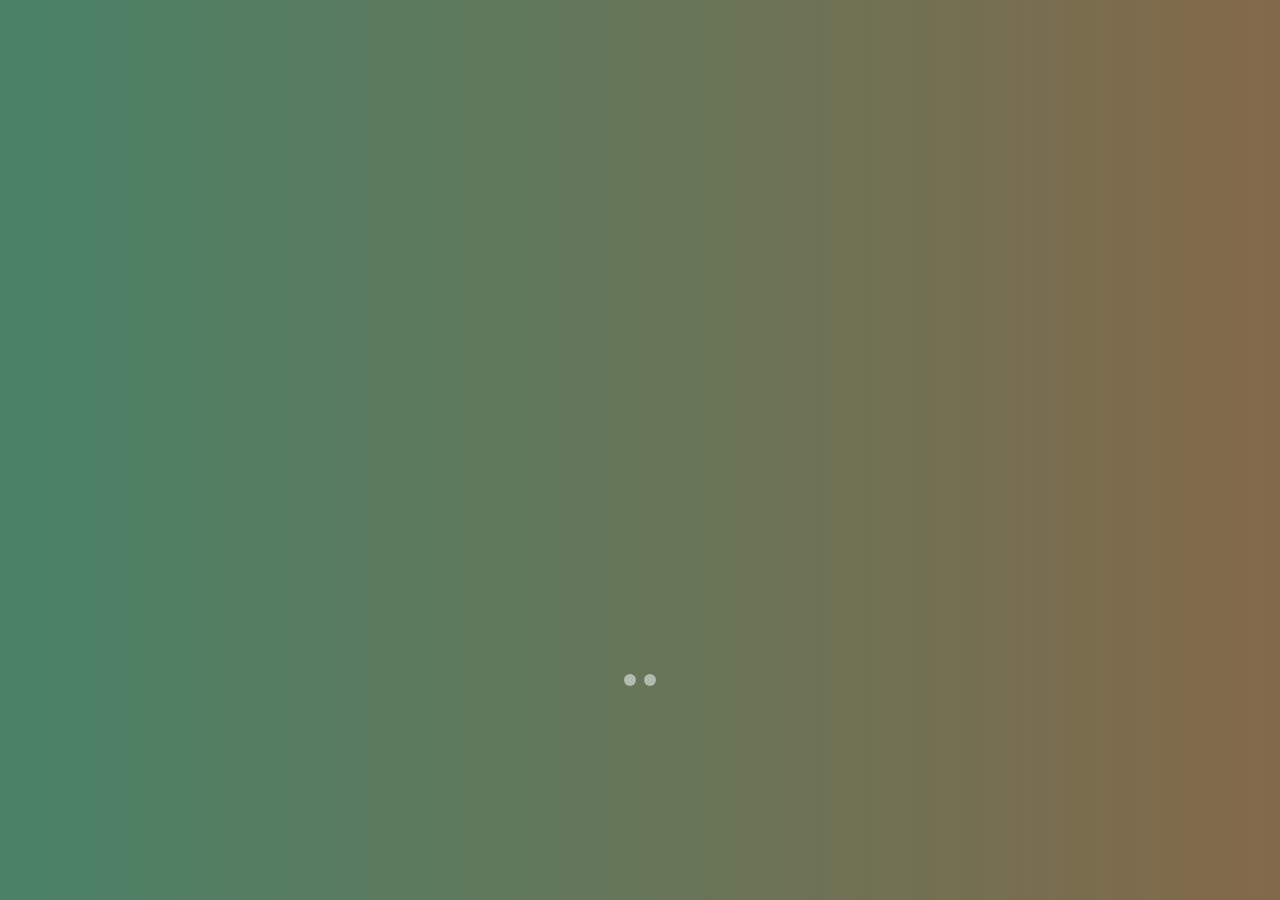
==== halloween-slider-master/index.html @ eac4665b "Add files via upload" ====
<!DOCTYPE html>
<html lang="en">

<head>
  <meta charset="UTF-8" />
  <meta http-equiv="X-UA-Compatible" content="IE=edge" />
  <meta name="viewport" content="width=device-width, initial-scale=1.0" />
  <title>Document</title>
  <link rel="preconnect" href="https://fonts.googleapis.com" />
  <link rel="preconnect" href="https://fonts.gstatic.com" crossorigin />
  <link
    href="https://fonts.googleapis.com/css2?family=Poppins:ital,wght@0,100;0,200;0,300;0,400;0,500;0,600;0,700;0,800;0,900;1,100;1,200;1,300;1,400;1,500;1,600;1,700;1,800;1,900&family=Roboto:ital,wght@0,100;0,300;0,400;0,500;0,700;0,900;1,100;1,300;1,400;1,500;1,700;1,900&family=Rubik:ital,wght@0,300;0,400;0,500;0,600;0,700;0,800;0,900;1,300;1,400;1,500;1,600;1,700;1,800;1,900&display=swap"
    rel="stylesheet" />
  <link rel="stylesheet" href="style.css" />
</head>

<body>
  <div class="site">
    <section class="site__wrapper">
      <div class="site__slider">
        <div class="slider">
          <div id="slide_1" class="slider__block">
            <div class="slider__wrapper">
              <div class="slider__image">
                <img class="image" src="./images/home1-img.png" />
              </div>
              <div class="slider__info">
                <h1 class="info__title">
                  UOOOO
                  <br />
                  TRICK OR
                  <br />
                  TREAT!!
                </h1>
                <p class="info__description">
                  Hi, I'm Reiza, people call me "El Labu". I am currently trying
                  to learn something new, building my own bike with parts made
                  only in Malaysia.
                </p>
              </div>
            </div>
          </div>
          <div id="slide_2" class="slider__block">
            <div class="slider__wrapper">
              <div class="slider__info">
                <h1 class="info__title">
                  UOOOO
                  <br />
                  TRICK OR
                  <br />
                  TREAT!!
                </h1>
                <p class="info__description">
                  Hi, I'm Reiza, people call me "El Labu". I am currently trying
                  to learn something new, building my own bike with parts made
                  only in Malaysia.
                </p>
              </div>
              <div class="slider__image">
                <img class="image" src="./images/home2-img.png" />
              </div>
            </div>
          </div>
        </div>
        <div class="slider__menu">
          <div id="mark_1" class="menu__mark"></div>
            <div id="mark_2" class="menu__mark"></div>
        </div>
      </div>
    </section>
  </div>

  <script src="jquery-3.6.0.min.js"></script>
  <script src="script.js"></script>
</body>

</html>
---- halloween-slider-master/style.css ----
.site {
    --body-color: linear-gradient(90deg, hsl(152deg 28% 40%) 0%, hsl(33deg 28% 40%) 100%);
}

* {
    margin: 0;
    padding: 0;
    box-sizing: border-box;

    font-family: 'Poppins', sans-serif;
}

html, body {
    width: 100%;
    height: 100%;
}

.site {
    width: 100%;
    height: 100%;
    background: var(--body-color);
}

.site__wrapper {
    width: 100%;
    height: 100%;
    display: flex;
    flex-direction: row;
    flex-wrap: nowrap;
    align-items: center;
    justify-content: center;
}

.site__slider {
    width: 968px;
    /* border: 2px solid brown; */
}

.slider__menu {
    display: flex;
    flex-wrap: nowrap;
    flex-direction: row;
    justify-content: center;
    align-items: center;
}

.menu__mark {
    width: 12px;
    height: 12px;
    border-radius: 50%;
    background-color: white;
    opacity: .5;
    cursor: pointer;
    transition: opacity ease .25s;
    margin: 0 4px;
}

.menu__mark:hover {
    opacity: 1;
}

.slider{
    width: 100%;
    height: 460px;
}

.slider__wrapper{
    width: 100%;
    height: 460px;
    display: flex;
    flex-direction: row;
    flex-wrap: nowrap;
    justify-content: space-between;
    align-items: center;
}

.slider__block{
    width: 100%;
    height: 460px;  
    display: none;
}


.slider__image {
    width: 460px;
   height: 460px
}

.slider__image .image {
    width: 460px;
}

.slider__info {
    width: 460px;
    /* height: 460px; */
}

.info__title {
    color: white;
    font-size: 56px;
    font-weight: 900;
    line-height: 109%;
    margin-bottom: 32px;
}

.info__description {
    color: white;
    font-size: 20px;
    line-height: 109%;
    margin-bottom: 32px;
    opacity: .75;
}
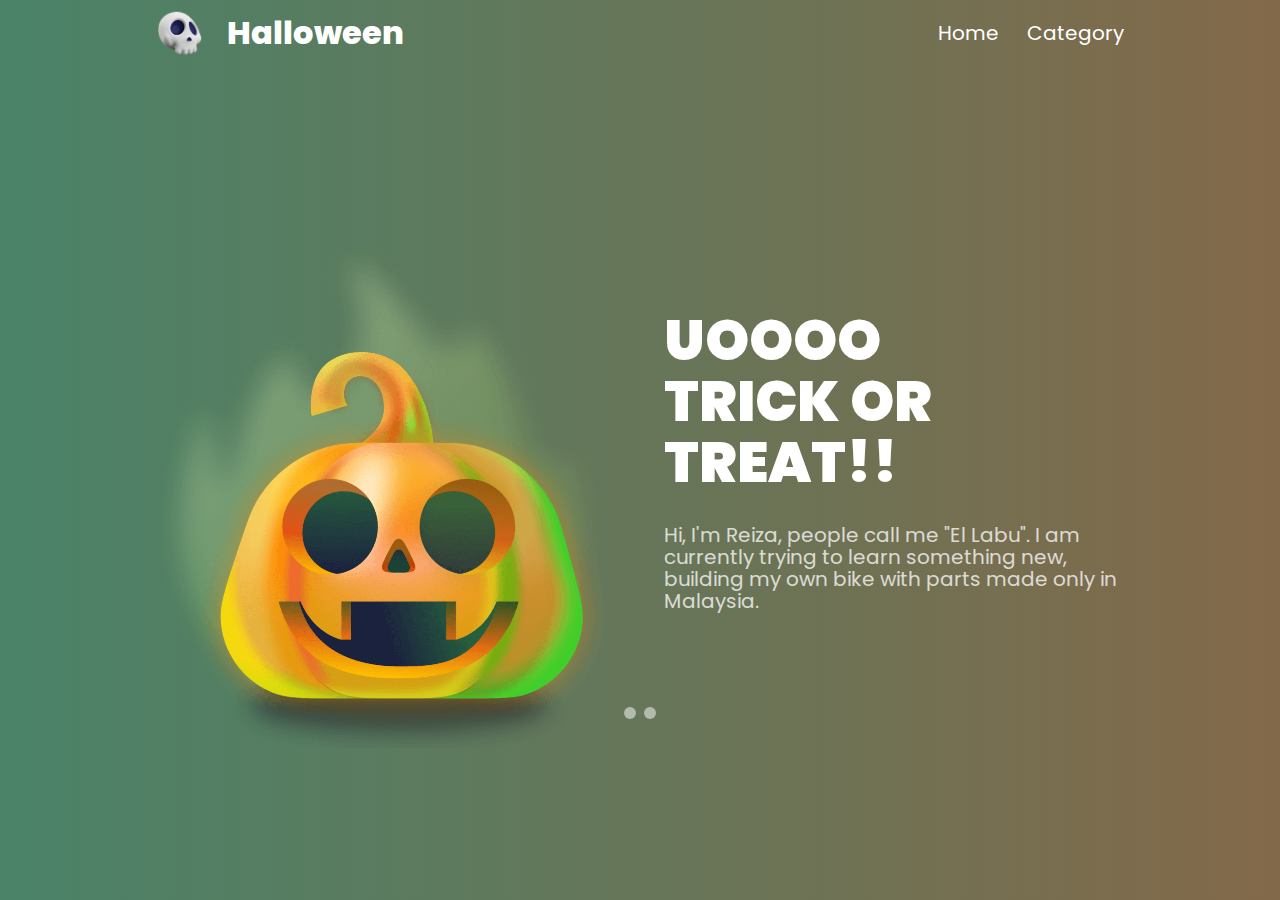
==== commit 1e9f1891: "Add files via upload" ====
--- a/halloween-slider-master/index.html
+++ b/halloween-slider-master/index.html
@@ -17,6 +17,20 @@
 <body>
   <div class="site">
     <section class="site__wrapper">
+
+      <div class="site_menu">
+        <div class="menu__logo">
+          <img src="./images/logo.png" height="48px"/>
+          Halloween
+        </div>
+        <div class="menu__list">
+          <a class="menu_link" href="index.html">Home</a>
+          <a class="menu_link" href="category.html">Category</a>
+        </div>
+      </div>
+
+    <div class="site_content">
+ 
       <div class="site__slider">
         <div class="slider">
           <div id="slide_1" class="slider__block">
@@ -67,6 +81,9 @@
             <div id="mark_2" class="menu__mark"></div>
         </div>
       </div>
+
+    </div>
+
     </section>
   </div>
 
--- a/halloween-slider-master/style.css
+++ b/halloween-slider-master/style.css
@@ -25,10 +25,56 @@
     width: 100%;
     height: 100%;
     display: flex;
-    flex-direction: row;
-    flex-wrap: nowrap;
-    align-items: center;
-    justify-content: center;
+    flex-direction: column;
+    flex-wrap: nowrap;
+    align-items: center;
+    justify-content: flex-start;
+}
+
+.site_menu{
+    display: flex;
+    height: 72px;
+    width: 968px;
+    flex-direction: row;
+    flex-wrap: nowrap;
+    justify-content: space-between;
+    align-items: center;
+}
+
+.menu__logo{
+    display: flex;
+    flex-direction: row;
+    flex-wrap: nowrap;
+    align-items: center;
+    font-size: 32px;
+    font-weight: 800;
+    color: white;
+
+}
+.menu__logo img{
+    margin-right: 24px;
+}
+
+.menu_link{
+    margin-left: 24px;
+    color: white;
+    text-decoration: none;
+    font-size: 20px;
+    
+}
+.menu_link:hover{
+    text-decoration: underline;
+}
+
+.site_content{ 
+    display: flex;
+    width: 968px;
+    height: 100%;
+    flex-direction: column;
+    flex-wrap: nowrap;
+    justify-content: center;
+    align-items: stretch;
+    
 }
 
 .site__slider {
@@ -109,4 +155,55 @@
     line-height: 109%;
     margin-bottom: 32px;
     opacity: .75;
+}
+
+.site_category{
+    display: flex;
+    flex-wrap: nowrap;
+    flex-direction: row;
+    justify-content: space-between;
+    align-items: center;
+}
+
+.category_title1{
+    display: flex;
+    color: white;
+    font-size: 20px;
+    font-weight: 800;
+    align-items: center;
+    flex-wrap: nowrap;
+    flex-direction: column;
+    justify-content: center;
+    margin-bottom: 10px;
+    margin-top: 20px;
+}
+
+.title_c{
+    display: flex;
+    font-size: 40px;
+    font-weight: 800;
+    color: white;
+    flex-direction: row;
+    align-items: center;
+    justify-content: center;
+    margin-bottom: 60px;
+    
+
+}
+.category_desc{
+    display: flex;
+    font-size: 15px;
+    color: white;
+    flex-direction: column;
+    align-items: center;
+    justify-content: center;
+    flex-wrap: nowrap;
+}
+
+.category{
+    display: flex;
+    flex-direction: column;
+    flex-wrap: nowrap;
+    justify-content: flex-start;
+    align-items: center;
 }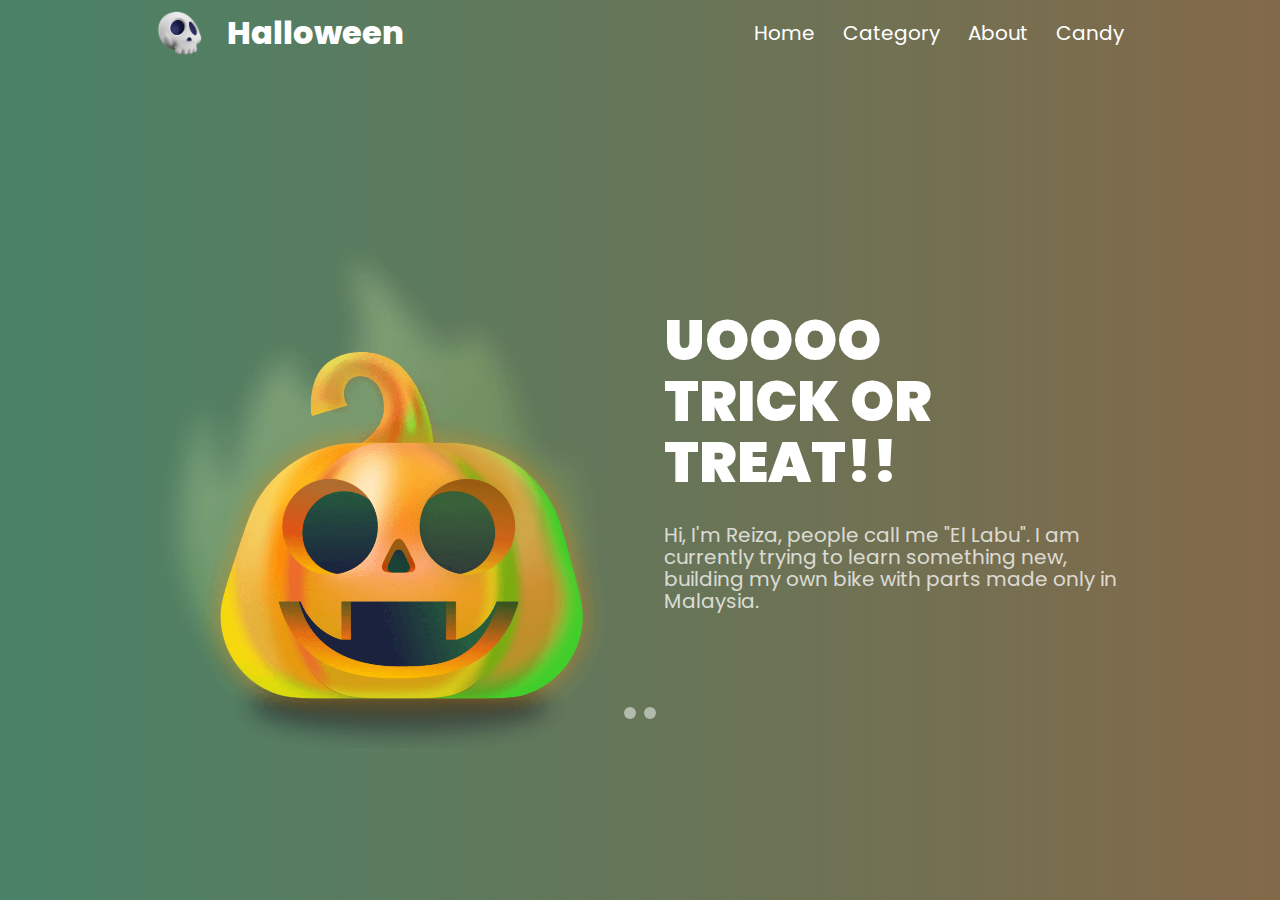
==== commit 22401025: "Add files via upload" ====
--- a/halloween-slider-master/index.html
+++ b/halloween-slider-master/index.html
@@ -26,6 +26,8 @@
         <div class="menu__list">
           <a class="menu_link" href="index.html">Home</a>
           <a class="menu_link" href="category.html">Category</a>
+          <a class="menu_link" href="about.html">About</a>
+          <a class="menu_link" href="candy.html">Candy</a>
         </div>
       </div>
 
--- a/halloween-slider-master/style.css
+++ b/halloween-slider-master/style.css
@@ -180,8 +180,8 @@
 
 .title_c{
     display: flex;
-    font-size: 40px;
-    font-weight: 800;
+    font-size: 70px;
+    font-weight: 1000;
     color: white;
     flex-direction: row;
     align-items: center;
@@ -192,18 +192,116 @@
 }
 .category_desc{
     display: flex;
+    font-weight: 30;
+    font-size: 20px;
+    color: white;
+    flex-direction: column;
+    align-items: center;
+    justify-content: center;
+    flex-wrap: nowrap;
+}
+
+.category{
+    width: 400px;
+    height: 300px;
+    display: flex;
+    flex-direction: column;
+    flex-wrap: nowrap;
+    justify-content: flex-start;
+    align-items: center;
+}
+
+.HalloweenDesc{
+    display: flex;
+    flex-direction: row;
+    flex-wrap: nowrap;
+    justify-content: space-evenly;
+    align-content: center;
+    align-items: center;
+
+}
+
+.BoxDesc1{
+    display: flex;
+    width: 300px;
+    height: 600px;
+    flex-wrap: nowrap;
+    align-content: center;
+    justify-content: space-evenly;
+    align-items: flex-start;
+    flex-direction: column;
+}
+.BoxDesc2{
+    display: flex;
+    width: 300px;
+    height: 450px;
+    flex-direction: column;
+    align-items: center;
+    justify-content: center;
+    flex-wrap: nowrap;
+
+
+
+}
+
+.DescTitle{
+    color: white;
+    font-weight: 800;
+    font-size: 50px;
+    
+}
+.DescDesc{
+    color: white;
+    font-weight: 200;
     font-size: 15px;
-    color: white;
-    flex-direction: column;
-    align-items: center;
-    justify-content: center;
-    flex-wrap: nowrap;
-}
-
-.category{
-    display: flex;
-    flex-direction: column;
-    flex-wrap: nowrap;
-    justify-content: flex-start;
-    align-items: center;
-}+
+}
+
+.ButtonDesc{
+    color: white;
+    display: flex;
+    height: 50px;
+    width: 125px;
+    border-radius: 15%;
+    background-color: orangered;
+    align-items: center;
+    justify-content: center;
+    flex-wrap: nowrap;
+    flex-direction: row;
+    align-content: center;
+    cursor: pointer;
+    transition: opacity ease 0.25s;
+    opacity: .6;
+}
+
+.ButtonDesc:hover{
+    opacity: 1;
+}
+
+.CandyMenu{
+    width: 300px;
+    height: 600pxw;
+
+}
+.CandyTitle{
+
+}
+
+.CandyShop{
+    display: flex;
+    flex-direction: row;
+    flex-wrap: wrap;
+    justify-content: space-between;
+    align-items: flex-start;
+}
+
+
+.CandyDesc{
+    background: -webkit-linear-gradient(45deg, rgb(63, 73, 60, 0.7), rgba(126, 167, 85, 0.7), rgba(150, 134, 12, 0.7));
+    background: -moz-linear-gradient(45deg, rgba(63, 73, 60, 0.7), rgba(126, 167, 85, 0.7 ), rgb(150, 134, 12, 0.7));
+    background: linear-gradient(45deg, rgba(63, 73, 60, 0.7), rgba(126, 167, 85, 0.7), rgba(150, 134, 120, 0.7));
+    width: 100px;
+    height: 150px;
+    border-radius: 15%;
+}
+
